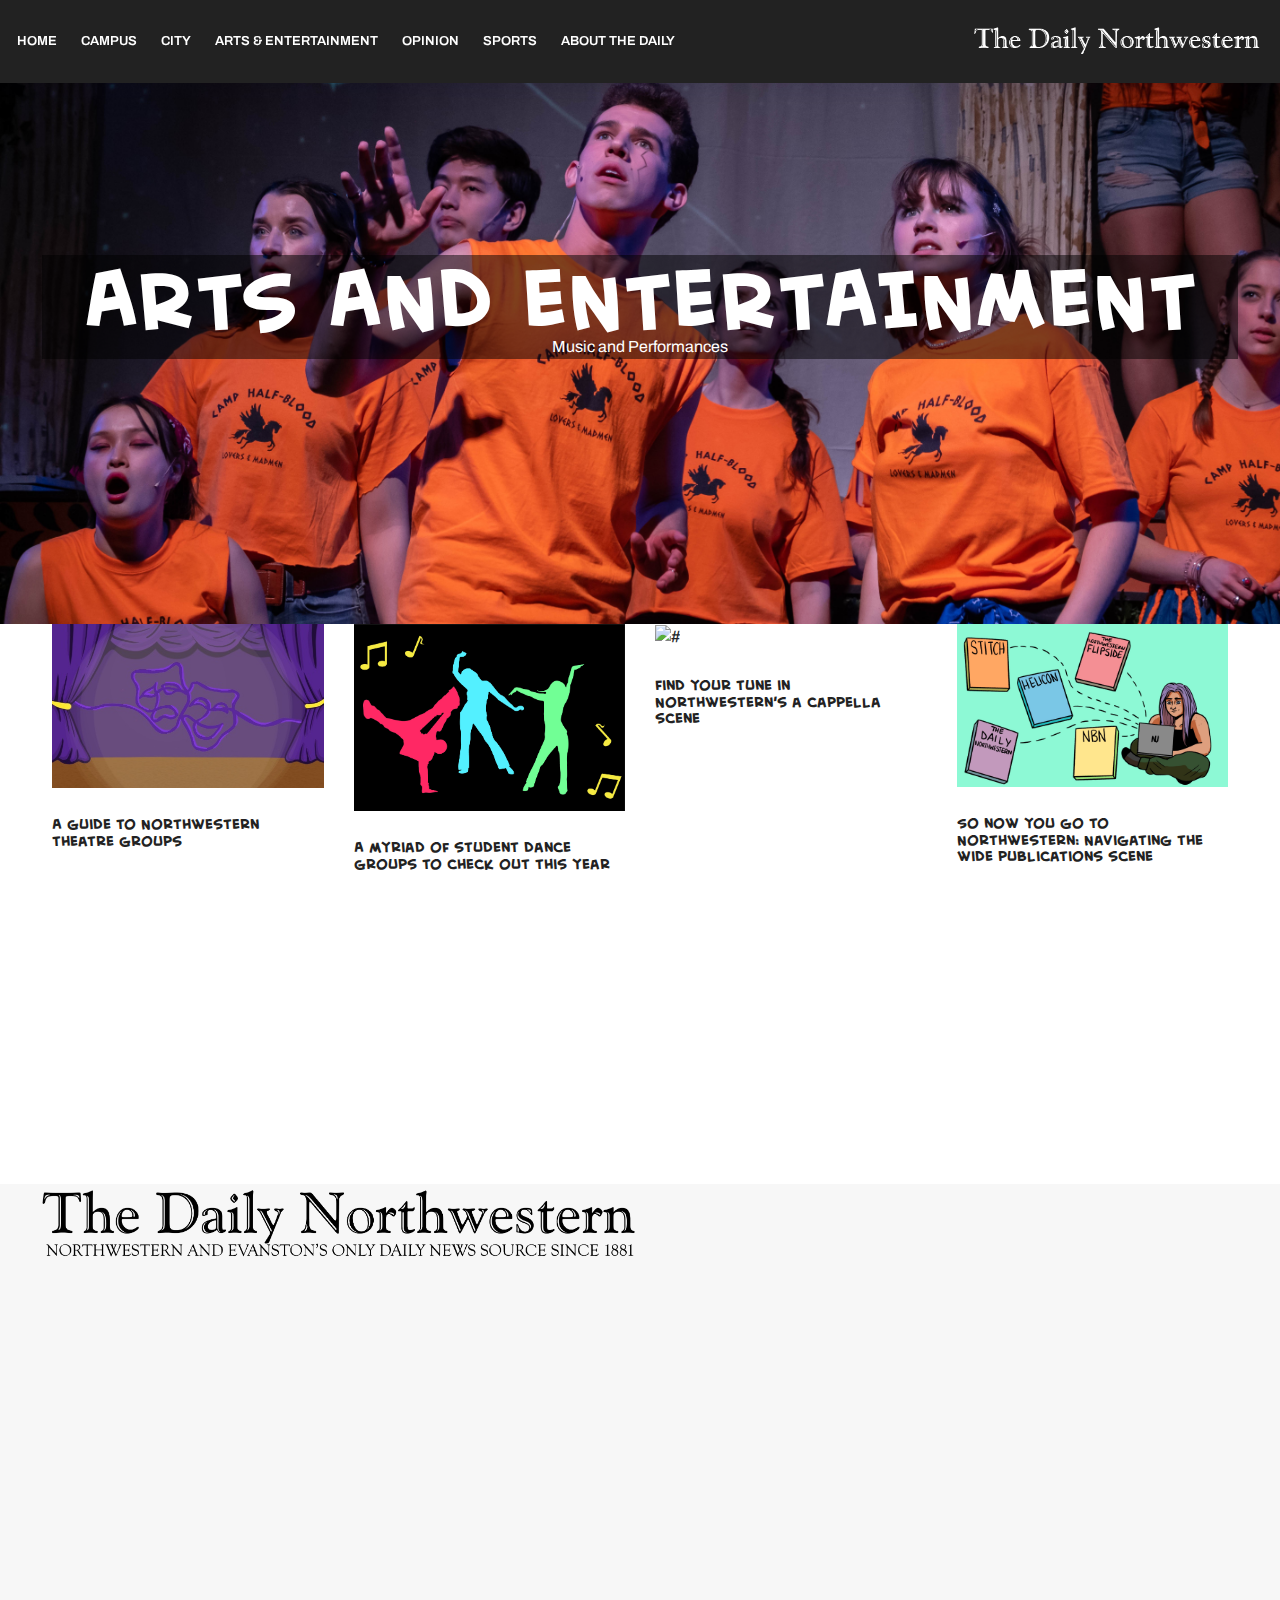
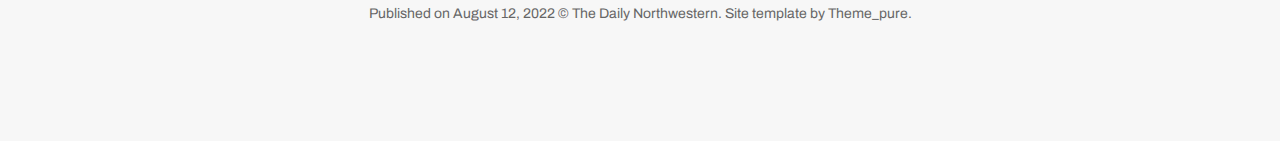
==== arts.html @ 22d5dae3 "initialize" ====
<!doctype html>
<html class="no-js" lang="zxx">

<head>
    <meta charset="utf-8">
    <meta http-equiv="x-ua-compatible" content="ie=edge">
    <title>2022 Orientation Issue - Arts and Entertainment</title>
    <meta name="description" content="">
    <meta name="viewport" content="width=device-width, initial-scale=1">

    <link rel="manifest" href="site.webmanifest">
    <link rel="shortcut icon" type="image/x-icon" href="assets/img/favicon.ico">
    <!-- Place favicon.ico in the root directory -->

   <!-- CSS here -->
   <link rel="stylesheet" href="assets/css/preloader.css">
   <link rel="stylesheet" href="assets/css/owl.carousel.min.css">
   <link rel="stylesheet" href="assets/css/animate.min.css">
   <link rel="stylesheet" href="assets/css/magnific-popup.css">
   <link rel="stylesheet" href="assets/css/meanmenu.css">
   <link rel="stylesheet" href="assets/css/animate.min.css">
   <link rel="stylesheet" href="assets/css/slick.css">
   <link rel="stylesheet" href="assets/css/bootstrap.min.css">
   <link rel="stylesheet" href="assets/css/fontawesome-all.min.css">
   <link rel="stylesheet" href="assets/css/themify-icons.css">
   <link rel="stylesheet" href="assets/css/nice-select.css">
   <link rel="stylesheet" href="assets/css/ui-range-slider.css">
   <link rel="stylesheet" href="assets/css/main.css">
</head>

<body>

    <!-- header area start -->
    <header>
        <div id="header-sticky" class="header-area header-transparent header-sticky sticky">
            <div class="header-main header-main-1 header-padding pl-50 pr-50">
                <div class="container-fluid">
                    <div class="row align-items-center">
                        <div class="col-xxl-9 col-xl-9 col-lg-9 col-md-6 col-sm-4 col-4">
                            <div class="header-left p-rel d-flex align-items-center">
                                
								<!-- desktop menu bar start -->
                                <div class="main-menu">
                                    <nav id="mobile-menu">
                                        <ul>
                                            <li><a href="index.html">Home</a></li>
                                            <li><a href="campus.html">Campus</a></li>
                                            <li><a href="city.html">City</a></li>
                                            <li><a href="arts.html">Arts &amp; Entertainment</a></li>
											<li><a href="opinion.html">Opinion</a></li>
											<li><a href="sports.html">Sports</a></li>
                                            <li>
												<a>About The Daily</a>
                                                <ul class="sub-menu">
                                                    <li><a href="https://dailynorthwestern.com/">Website</a></li>
                                                    <li><a href="https://dailynorthwestern.com/contact/">Contact</a></li>
                                                </ul>
                                            </li>
                                        </ul>
                                    </nav>
                                </div>
								<!-- desktop menu bar end  -->
                            </div>
                        </div>
						
						<!-- mobile menu hamburger start -->
                        <div class="col-xxl-3 col-xl-3 col-lg-3 col-md-6 col-sm-8 col-8">
                            <div class="header-right-wrapper d-flex align-items-center justify-content-end">
								<div class="logo pr-55 d-inline-block">
                                    <a><img src="assets/img/logo/white_logo.png" alt="#"></a>
                                </div>
                                <div class="header-bar ml-20 d-lg-none">
                                    <button type="button" class="header-bar-btn" data-bs-toggle="modal" data-bs-target="#offCanvasModal">
                                        <span></span>
                                        <span></span>
                                        <span></span>
                                    </button>
                                </div>
                            </div>
                        </div>
						<!-- mobile menu hamburger end -->
                    </div>
                </div>
				<!-- <div style="text-align: center; margin:auto; color:white; font-weight:600; font-size:24px;">
					2022 Orientation Issue
				</div> -->
            </div>
        </div>
    </header>
    <!-- header area end -->
	
    <!-- sidebar area start -->
    <section class="offcanvas__area">
        <div class="modal fade" id="offCanvasModal" tabindex="-1" aria-labelledby="offCanvasModal" aria-hidden="true">
            <div class="modal-dialog">
                <div class="modal-content">
                    <div class="offcanvas__wrapper">
                        <div class="offcanvas__top d-flex align-items-center mb-60 justify-content-between">
                            <div class="logo">
                                <a href="index.html">
                                   <img src="assets/img/logo/black_logo.png" alt="logo">
                                </a>
                             </div>
                           <div class="offcanvas__close">
                              <button class="offcanvas__close-btn" data-bs-toggle="modal" data-bs-target="#offCanvasModal">
                                 <svg viewBox="0 0 22 22">
                                    <path d="M12.41,11l5.29-5.29c0.39-0.39,0.39-1.02,0-1.41s-1.02-0.39-1.41,0L11,9.59L5.71,4.29c-0.39-0.39-1.02-0.39-1.41,0
                                    s-0.39,1.02,0,1.41L9.59,11l-5.29,5.29c-0.39,0.39-0.39,1.02,0,1.41C4.49,17.9,4.74,18,5,18s0.51-0.1,0.71-0.29L11,12.41l5.29,5.29
                                    C16.49,17.9,16.74,18,17,18s0.51-0.1,0.71-0.29c0.39-0.39,0.39-1.02,0-1.41L12.41,11z"/>
                                 </svg>
                              </button>
                           </div>
                        </div>
                        <div class="offcanvas__content p-relative z-index-1">
                           <div class="canvas__menu">
                              <div class="mobile-menu fix"></div>
                           </div>
                           <div class="offcanvas__social mt-15">
                              <ul>
                                 <li>
                                    <a href="https://www.facebook.com/thedailynorthwestern"><i class="fab fa-facebook-f"></i></a>
                                 </li>
                                 <li>
                                    <a href="https://twitter.com/thedailynu"><i class="fab fa-twitter"></i></a>
                                 </li>
                                 <li>
                                    <a href="https://www.instagram.com/thedailynu/"><i class="fab fa-instagram"></i></a>
                                 </li>
                              </ul>
                           </div>
                        </div>
                     </div>
                </div>
            </div>
        </div>
        
     </section>
     <!-- sidebar area end -->

    <main>

        <!-- banner area start -->
        <div class="breadcrumb-area pt-255 pb-265 mb-120" data-background="assets/img/arts/arts_breadcrumb.jpg" style="background-size:cover;">
            <div class="container">
                <div class="breadcrumb-title text-center" style="background:rgb(0,0,0,0.5)">
                    <h2 style="color:white;">ARTS AND ENTERTAINMENT</h2>
					<span style="color:white;">Music and Performances</span>
                </div>
            </div>
        </div>
        <!-- banner area end -->

        <!-- shop area start -->
        <div class="shop-area mb-70">
            <div class="container">
                <div class="row align-items-center">
                    <div class="col-xxl-12">
                        <div class="shop-main-area">
                            <div class="tab-content" id="nav-tabContent">
                                <div class="tab-pane fade  show active" id="tab1">
                                    <div class="row pb-20">
                                        <div class="col-xxl-3 col-xl-3 col-lg-4 col-md-6 col-sm-6">
                                            <div class="single-product mb-15 wow fadeInUp" data-wow-delay=".1s">
                                                <div class="product-thumb">
                                                    <img src="assets/img/arts/theatre.jpg" alt="#">
                                                </div>
                                                <div class="product-content">
                                                    <h4 class="pro-title pro-title-1"><a href="product-details.html">A guide to Northwestern theatre groups</a></h4>
                                                </div>
                                            </div>
                                        </div>
										<div class="col-xxl-3 col-xl-3 col-lg-4 col-md-6 col-sm-6">
                                            <div class="single-product mb-15 wow fadeInUp" data-wow-delay=".3s">
                                                <div class="product-thumb">
                                                    <img src="assets/img/arts/dance.jpg" alt="#">
                                                </div>
                                                <div class="product-content">
                                                    <h4 class="pro-title pro-title-1"><a href="product-details.html">A myriad of student dance groups to check out this year</a></h4>
                                                </div>
                                            </div> 
                                        </div>
										<div class="col-xxl-3 col-xl-3 col-lg-4 col-md-6 col-sm-6">
                                            <div class="single-product mb-15 wow fadeInUp" data-wow-delay=".6s">
                                                <div class="product-thumb">
                                                    <img src="assets/img/arts/acappella.jpg" alt="#">
                                                </div>
                                                <div class="product-content">
                                                    <h4 class="pro-title pro-title-1"><a href="product-details.html">Find your tune in Northwestern’s a cappella scene</a></h4>
                                                </div>
                                            </div> 
                                        </div>
										<div class="col-xxl-3 col-xl-3 col-lg-4 col-md-6 col-sm-6">
                                            <div class="single-product mb-15 wow fadeInUp" data-wow-delay=".9s">
                                                <div class="product-thumb">
                                                    <img src="assets/img/arts/publications.jpg" alt="#">
                                                </div>
                                                <div class="product-content">
                                                    <h4 class="pro-title pro-title-1"><a href="product-details.html">So now you go to Northwestern: Navigating the wide publications scene</a></h4>
                                                </div>
                                            </div> 
                                        </div>
										<div class="col-xxl-3 col-xl-3 col-lg-4 col-md-6 col-sm-6">
                                            <div class="single-product mb-15 wow fadeInUp" data-wow-delay="1.2s">
                                                <div class="product-thumb">
                                                    <img src="assets/img/arts/evanstonarts.jpg" alt="#">
                                                </div>
                                                <div class="product-content">
                                                    <h4 class="pro-title pro-title-1"><a href="product-details.html">Breakdown of the Evanston art scene</a></h4>
                                                </div>
                                            </div> 
                                        </div>
										<div class="col-xxl-3 col-xl-3 col-lg-4 col-md-6 col-sm-6">
                                            <div class="single-product mb-15 wow fadeInUp" data-wow-delay="1.5s">
                                                <div class="product-thumb">
                                                    <img src="assets/img/arts/fall.jpg" alt="#">
                                                </div>
                                                <div class="product-content">
                                                    <h4 class="pro-title pro-title-1"><a href="product-details.html">Now Showing: Some can’t miss Chicago concerts this fall</a></h4>
                                                </div>
                                            </div> 
                                        </div>
										<div class="col-xxl-3 col-xl-3 col-lg-4 col-md-6 col-sm-6">
                                            <div class="single-product mb-15 wow fadeInUp" data-wow-delay="1.8s">
                                                <div class="product-thumb">
                                                    <img src="assets/img/arts/movies.jpg" alt="#">
                                                </div>
                                                <div class="product-content">
                                                    <h4 class="pro-title pro-title-1"><a href="product-details.html">Northwestern on the big screen: Seven movies featuring Northwestern and Evanston</a></h4>
                                                </div>
                                            </div> 
                                        </div>
                                    </div>
                                </div>
                            </div>
                        </div>
                        <!-- /. shop main area -->
                    </div>
                </div>
            </div>
        </div>
        <!-- shop area end -->

</main>

    <!-- footer area start -->
    <footer class="footer-area footer-1  gray-bg-2">
        <div class="container">
			<div>
				<div class="logo pr-55 d-inline-block">
					<a><img src="assets/img/logo/footer_logo.png" style="max-width: 50%;" alt="#"></a>
				</div>
			</div>
			<br>
            <div class="row">
                <div class="col-xxl-6">
                    <div class="widget f-widget pb-30 wow fadeInUp" data-wow-delay=".4s">
                        <h5 class="f-widget-title">Orientation Issue 2022</h5>
                        <h5 class="f-widget-title">Read the print issue</h5>
                    </div>
                </div>
                <div class="col-xxl-6" style="align-content: flex-end">
                    <div class="widget f-widget pb-30 wow fadeInUp" data-wow-delay="1s">
                        <h5 class="f-widget-title">Editorial Team</h5>
                        <address>
                            <ul>
                                <li><strong>Summer Editor:</strong> Isabel Funk</li>
                                <li><strong>Digital Managing Editor:</strong> Joanne Haner</li>
								<li><strong>Design Editors:</strong> Olivia Abeyta and Angeli Mittal</li>
								<li>Site created by Angeli Mittal</li>
                            </ul>
                        </address>
                    </div>
                </div>
            </div>
        </div>
        <div class="copyright-area">
            <div class="copyright-text text-center">
                <div class="container">
                    <div class="row">
                        <div class="col-xxl-12">
                            <p>Published on August 12, 2022 © The Daily Northwestern. Site template by Theme_pure.</p>
                        </div>
                    </div>
                </div>
            </div>
        </div>
        <!-- /.copyright area end -->
    </footer>
    <!-- footer area end -->

    <!-- JS here -->
    <script src="assets/js/jquery.min.js"></script>
    <script src="assets/js/waypoints.min.js"></script>
    <script src="assets/js/bootstrap.bundle.min.js"></script>
    <script src="assets/js/tweenmax.js"></script>
    <script src="assets/js/owl.carousel.min.js"></script>
    <script src="assets/js/slick.min.js"></script>
    <script src="assets/js/jquery-ui-slider-range.js"></script>
    <script src="assets/js/jquery.meanmenu.min.js"></script>
    <script src="assets/js/isotope.pkgd.min.js"></script>
    <script src="assets/js/wow.min.js"></script>
    <script src="assets/js/jquery.scrollUp.min.js"></script>
    <script src="assets/js/countdown.min.js"></script>
    <script src="assets/js/jquery.magnific-popup.min.js"></script>
    <script src="assets/js/parallex.js"></script>
    <script src="assets/js/imagesloaded.pkgd.min.js"></script>
    <script src="assets/js/jquery.nice-select.min.js"></script>
    <script src="assets/js/main.js"></script>
</body>

</html>
---- assets/css/preloader.css ----
#loading{
	background-color: #fff;
	height: 100%;
	width: 100%;
	position: fixed;
	z-index: 9999999999;
	margin-top: 0px;
	top: 0px;
}
#loading-center{
	width: 100%;
	height: 100%;
	position: relative;
}
#loading-center-absolute {
	position: absolute;
	left: 50%;
	top: 50%;
    transform: translate(-50%, -50%);
}


.cart-container {
    width: 900px;
    margin: auto;
}
  
#cart {
    width: 150px;
    display:inline-block;
}
  
.product {
    width: 60px;
    position: absolute;
    left: 50%;
    opacity: 0;
    transform: scale(2);
}
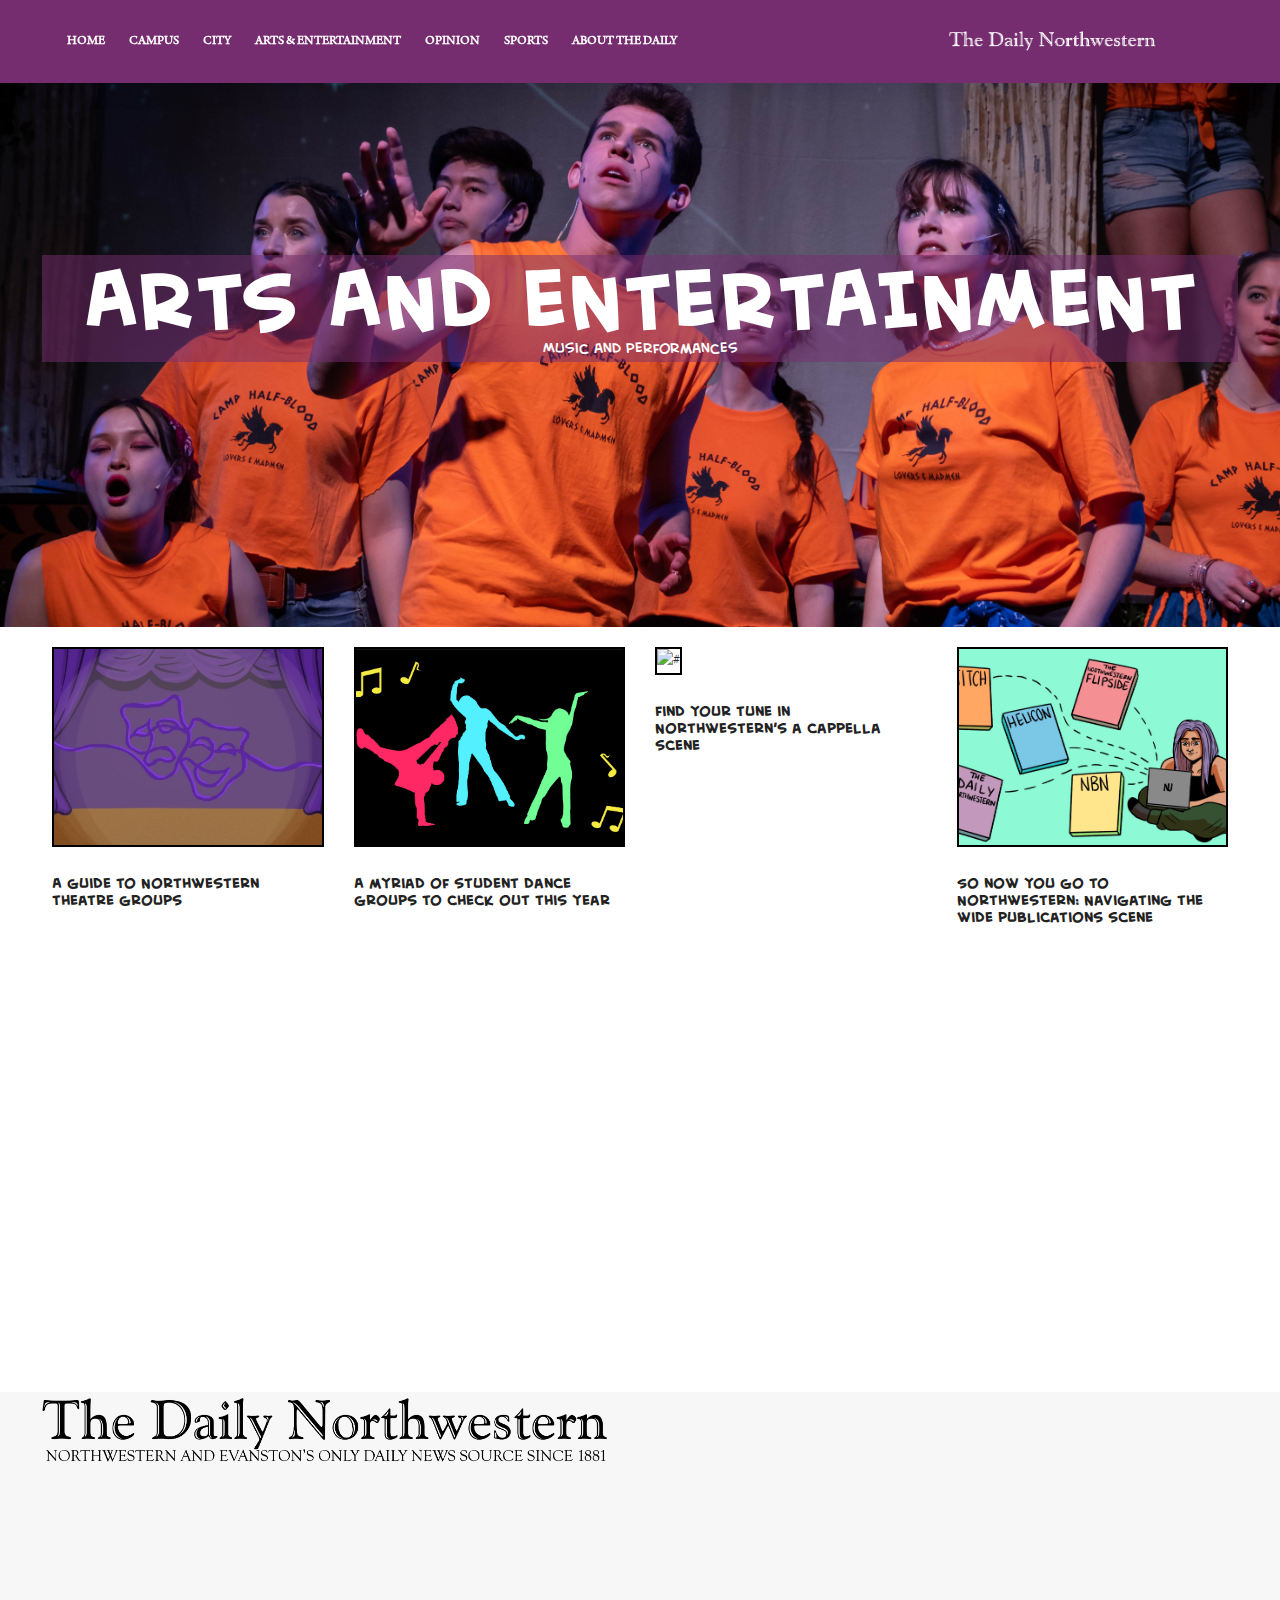
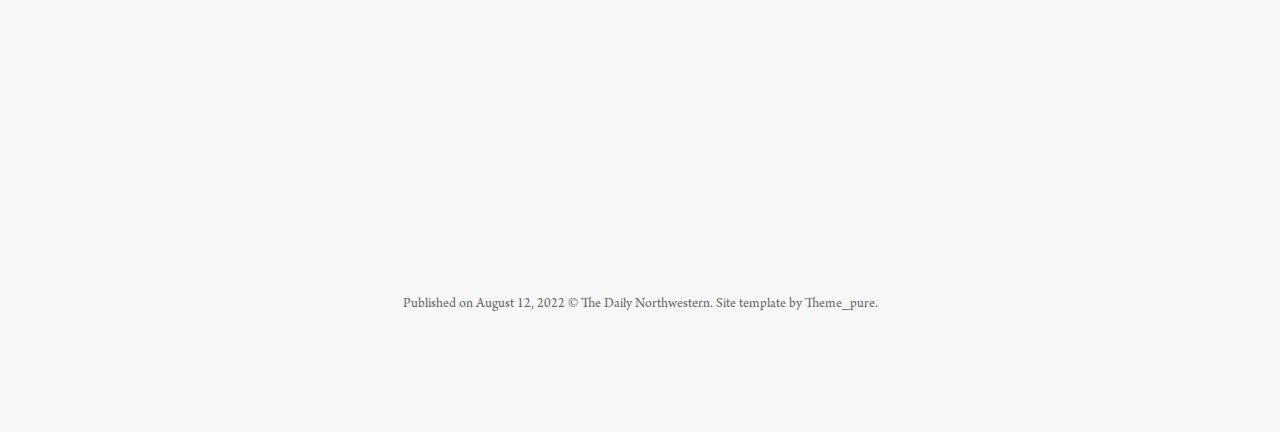
==== commit e549c1d7: "finish copy" ====
--- a/arts.html
+++ b/arts.html
@@ -25,6 +25,7 @@
    <link rel="stylesheet" href="assets/css/themify-icons.css">
    <link rel="stylesheet" href="assets/css/nice-select.css">
    <link rel="stylesheet" href="assets/css/ui-range-slider.css">
+   <link rel="stylesheet" href="assets/css/marginpadding.css">
    <link rel="stylesheet" href="assets/css/main.css">
 </head>
 
@@ -52,8 +53,8 @@
                                             <li>
 												<a>About The Daily</a>
                                                 <ul class="sub-menu">
-                                                    <li><a href="https://dailynorthwestern.com/">Website</a></li>
-                                                    <li><a href="https://dailynorthwestern.com/contact/">Contact</a></li>
+                                                    <li><a href="https://dailynorthwestern.com/" target="_blank">Website</a></li>
+                                                    <li><a href="https://dailynorthwestern.com/contact/" target="_blank">Contact</a></li>
                                                 </ul>
                                             </li>
                                         </ul>
@@ -67,7 +68,7 @@
                         <div class="col-xxl-3 col-xl-3 col-lg-3 col-md-6 col-sm-8 col-8">
                             <div class="header-right-wrapper d-flex align-items-center justify-content-end">
 								<div class="logo pr-55 d-inline-block">
-                                    <a><img src="assets/img/logo/white_logo.png" alt="#"></a>
+                                    <a href="https://dailynorthwestern.com/" target="_blank"><img src="assets/img/logo/white_logo.png" alt="#"></a>
                                 </div>
                                 <div class="header-bar ml-20 d-lg-none">
                                     <button type="button" class="header-bar-btn" data-bs-toggle="modal" data-bs-target="#offCanvasModal">
@@ -88,7 +89,7 @@
         </div>
     </header>
     <!-- header area end -->
-	
+
     <!-- sidebar area start -->
     <section class="offcanvas__area">
         <div class="modal fade" id="offCanvasModal" tabindex="-1" aria-labelledby="offCanvasModal" aria-hidden="true">
@@ -97,7 +98,7 @@
                     <div class="offcanvas__wrapper">
                         <div class="offcanvas__top d-flex align-items-center mb-60 justify-content-between">
                             <div class="logo">
-                                <a href="index.html">
+                                <a href="https://dailynorthwestern.com/" target="_blank">
                                    <img src="assets/img/logo/black_logo.png" alt="logo">
                                 </a>
                              </div>
@@ -118,13 +119,13 @@
                            <div class="offcanvas__social mt-15">
                               <ul>
                                  <li>
-                                    <a href="https://www.facebook.com/thedailynorthwestern"><i class="fab fa-facebook-f"></i></a>
+                                    <a href="https://www.facebook.com/thedailynorthwestern" target="_blank"><i class="fab fa-facebook-f"></i></a>
                                  </li>
                                  <li>
-                                    <a href="https://twitter.com/thedailynu"><i class="fab fa-twitter"></i></a>
+                                    <a href="https://twitter.com/thedailynu" target="_blank"><i class="fab fa-twitter"></i></a>
                                  </li>
                                  <li>
-                                    <a href="https://www.instagram.com/thedailynu/"><i class="fab fa-instagram"></i></a>
+                                    <a href="https://www.instagram.com/thedailynu/" target="_blank"><i class="fab fa-instagram"></i></a>
                                  </li>
                               </ul>
                            </div>
@@ -140,11 +141,11 @@
     <main>
 
         <!-- banner area start -->
-        <div class="breadcrumb-area pt-255 pb-265 mb-120" data-background="assets/img/arts/arts_breadcrumb.jpg" style="background-size:cover;">
+        <div class="breadcrumb-area pt-255 pb-265 mb-20" data-background="assets/img/arts/arts_breadcrumb.jpg" style="background-size:cover;">
             <div class="container">
                 <div class="breadcrumb-title text-center" style="background:rgb(0,0,0,0.5)">
                     <h2 style="color:white;">ARTS AND ENTERTAINMENT</h2>
-					<span style="color:white;">Music and Performances</span>
+					<span style="color:white;" class="origin">Music and Performances</span>
                 </div>
             </div>
         </div>
@@ -162,70 +163,70 @@
                                         <div class="col-xxl-3 col-xl-3 col-lg-4 col-md-6 col-sm-6">
                                             <div class="single-product mb-15 wow fadeInUp" data-wow-delay=".1s">
                                                 <div class="product-thumb">
-                                                    <img src="assets/img/arts/theatre.jpg" alt="#">
-                                                </div>
-                                                <div class="product-content">
-                                                    <h4 class="pro-title pro-title-1"><a href="product-details.html">A guide to Northwestern theatre groups</a></h4>
+                                                    <a href="https://dailynorthwestern.com/2022/08/12/orientation-2022/a-guide-to-northwestern-theatre-groups/" target="_blank"><img src="assets/img/arts/theatre.jpg" alt="#"></a>
+                                                </div>
+                                                <div class="product-content">
+                                                    <h4 class="pro-title pro-title-1"><a href="https://dailynorthwestern.com/2022/08/12/orientation-2022/a-guide-to-northwestern-theatre-groups/" target="_blank">A guide to Northwestern theatre groups</a></h4>
                                                 </div>
                                             </div>
                                         </div>
 										<div class="col-xxl-3 col-xl-3 col-lg-4 col-md-6 col-sm-6">
                                             <div class="single-product mb-15 wow fadeInUp" data-wow-delay=".3s">
                                                 <div class="product-thumb">
-                                                    <img src="assets/img/arts/dance.jpg" alt="#">
-                                                </div>
-                                                <div class="product-content">
-                                                    <h4 class="pro-title pro-title-1"><a href="product-details.html">A myriad of student dance groups to check out this year</a></h4>
+                                                    <a href="https://dailynorthwestern.com/2022/08/12/orientation-2022/a-myriad-of-student-dance-groups-to-check-out-this-year/" target="_blank"><img src="assets/img/arts/dance.jpg" alt="#"></a>
+                                                </div>
+                                                <div class="product-content">
+                                                    <h4 class="pro-title pro-title-1"><a href="https://dailynorthwestern.com/2022/08/12/orientation-2022/a-myriad-of-student-dance-groups-to-check-out-this-year/" target="_blank">A myriad of student dance groups to check out this year</a></h4>
                                                 </div>
                                             </div> 
                                         </div>
 										<div class="col-xxl-3 col-xl-3 col-lg-4 col-md-6 col-sm-6">
                                             <div class="single-product mb-15 wow fadeInUp" data-wow-delay=".6s">
                                                 <div class="product-thumb">
-                                                    <img src="assets/img/arts/acappella.jpg" alt="#">
-                                                </div>
-                                                <div class="product-content">
-                                                    <h4 class="pro-title pro-title-1"><a href="product-details.html">Find your tune in Northwestern’s a cappella scene</a></h4>
+                                                    <a href="https://dailynorthwestern.com/2022/08/12/orientation-2022/find-your-tune-in-northwesterns-a-cappella-scene/" target="_blank"><img src="assets/img/arts/acappella.jpg" alt="#"></a>
+                                                </div>
+                                                <div class="product-content">
+                                                    <h4 class="pro-title pro-title-1"><a href="https://dailynorthwestern.com/2022/08/12/orientation-2022/find-your-tune-in-northwesterns-a-cappella-scene/" target="_blank">Find your tune in Northwestern’s a cappella scene</a></h4>
                                                 </div>
                                             </div> 
                                         </div>
 										<div class="col-xxl-3 col-xl-3 col-lg-4 col-md-6 col-sm-6">
                                             <div class="single-product mb-15 wow fadeInUp" data-wow-delay=".9s">
                                                 <div class="product-thumb">
-                                                    <img src="assets/img/arts/publications.jpg" alt="#">
-                                                </div>
-                                                <div class="product-content">
-                                                    <h4 class="pro-title pro-title-1"><a href="product-details.html">So now you go to Northwestern: Navigating the wide publications scene</a></h4>
+                                                    <a href="https://dailynorthwestern.com/2022/08/12/orientation-2022/so-now-you-go-to-northwestern-navigating-the-wide-publications-scene/" target="_blank"><img src="assets/img/arts/publications.jpg" alt="#"></a>
+                                                </div>
+                                                <div class="product-content">
+                                                    <h4 class="pro-title pro-title-1"><a href="https://dailynorthwestern.com/2022/08/12/orientation-2022/so-now-you-go-to-northwestern-navigating-the-wide-publications-scene/" target="_blank">So now you go to Northwestern: Navigating the wide publications scene</a></h4>
                                                 </div>
                                             </div> 
                                         </div>
 										<div class="col-xxl-3 col-xl-3 col-lg-4 col-md-6 col-sm-6">
                                             <div class="single-product mb-15 wow fadeInUp" data-wow-delay="1.2s">
                                                 <div class="product-thumb">
-                                                    <img src="assets/img/arts/evanstonarts.jpg" alt="#">
-                                                </div>
-                                                <div class="product-content">
-                                                    <h4 class="pro-title pro-title-1"><a href="product-details.html">Breakdown of the Evanston art scene</a></h4>
+                                                    <a href="https://dailynorthwestern.com/2022/08/12/orientation-2022/a-breakdown-of-the-evanston-art-scene/" target="_blank"><img src="assets/img/arts/evanstonarts.jpg" alt="#"></a>
+                                                </div>
+                                                <div class="product-content">
+                                                    <h4 class="pro-title pro-title-1"><a href="https://dailynorthwestern.com/2022/08/12/orientation-2022/a-breakdown-of-the-evanston-art-scene/" target="_blank">Breakdown of the Evanston art scene</a></h4>
                                                 </div>
                                             </div> 
                                         </div>
 										<div class="col-xxl-3 col-xl-3 col-lg-4 col-md-6 col-sm-6">
                                             <div class="single-product mb-15 wow fadeInUp" data-wow-delay="1.5s">
                                                 <div class="product-thumb">
-                                                    <img src="assets/img/arts/fall.jpg" alt="#">
-                                                </div>
-                                                <div class="product-content">
-                                                    <h4 class="pro-title pro-title-1"><a href="product-details.html">Now Showing: Some can’t miss Chicago concerts this fall</a></h4>
+                                                    <a href="https://dailynorthwestern.com/2022/08/12/orientation-2022/now-showing-some-cant-miss-chicago-concerts-this-fall/" target="_blank"><img src="assets/img/arts/fall.jpg" alt="#"></a>
+                                                </div>
+                                                <div class="product-content">
+                                                    <h4 class="pro-title pro-title-1"><a href="https://dailynorthwestern.com/2022/08/12/orientation-2022/now-showing-some-cant-miss-chicago-concerts-this-fall/" target="_blank">Now Showing: Some can’t miss Chicago concerts this fall</a></h4>
                                                 </div>
                                             </div> 
                                         </div>
 										<div class="col-xxl-3 col-xl-3 col-lg-4 col-md-6 col-sm-6">
                                             <div class="single-product mb-15 wow fadeInUp" data-wow-delay="1.8s">
                                                 <div class="product-thumb">
-                                                    <img src="assets/img/arts/movies.jpg" alt="#">
-                                                </div>
-                                                <div class="product-content">
-                                                    <h4 class="pro-title pro-title-1"><a href="product-details.html">Northwestern on the big screen: Seven movies featuring Northwestern and Evanston</a></h4>
+                                                    <a href="https://dailynorthwestern.com/2022/08/12/orientation-2022/northwestern-on-the-big-screen-seven-movies-featuring-northwestern-and-evanston/" target="_blank"><img src="assets/img/arts/movies.jpg" alt="#"></a>
+                                                </div>
+                                                <div class="product-content">
+                                                    <h4 class="pro-title pro-title-1"><a href="https://dailynorthwestern.com/2022/08/12/orientation-2022/northwestern-on-the-big-screen-seven-movies-featuring-northwestern-and-evanston/" target="_blank">Northwestern on the big screen: Seven movies featuring Northwestern and Evanston</a></h4>
                                                 </div>
                                             </div> 
                                         </div>
@@ -255,7 +256,7 @@
                 <div class="col-xxl-6">
                     <div class="widget f-widget pb-30 wow fadeInUp" data-wow-delay=".4s">
                         <h5 class="f-widget-title">Orientation Issue 2022</h5>
-                        <h5 class="f-widget-title">Read the print issue</h5>
+                        <a href="https://issuu.com/dailynu/docs/orientation2022" target="_blank" class="footer-link"><h5 class="f-widget-title">Read the print issue</h5></a>
                     </div>
                 </div>
                 <div class="col-xxl-6" style="align-content: flex-end">
@@ -264,6 +265,7 @@
                         <address>
                             <ul>
                                 <li><strong>Summer Editor:</strong> Isabel Funk</li>
+                                <li><strong>Print Managing Editors:</strong> Yiming Fu, Audrey Hettleman and Charlotte Varnes</li>
                                 <li><strong>Digital Managing Editor:</strong> Joanne Haner</li>
 								<li><strong>Design Editors:</strong> Olivia Abeyta and Angeli Mittal</li>
 								<li>Site created by Angeli Mittal</li>
--- a/assets/css/marginpadding.css
+++ b/assets/css/marginpadding.css
@@ -0,0 +1,1296 @@
+@media only screen and (min-width: 576px) and (max-width: 767px) {
+    .latest-deal-area {
+      padding-bottom: 70px;
+    }
+  }
+
+/*--
+    - Margin & Padding
+-----------------------------------------*/
+/*-- Margin Top --*/
+.mt-5 {
+  margin-top: 5px;
+}
+
+.mt-10 {
+  margin-top: 10px;
+}
+
+.mt-15 {
+  margin-top: 15px;
+}
+
+.mt-20 {
+  margin-top: 20px;
+}
+
+.mt-25 {
+  margin-top: 25px;
+}
+
+.mt-30 {
+  margin-top: 30px;
+}
+
+.mt-35 {
+  margin-top: 35px;
+}
+
+.mt-40 {
+  margin-top: 40px;
+}
+
+.mt-45 {
+  margin-top: 45px;
+}
+
+.mt-50 {
+  margin-top: 50px;
+}
+
+.mt-55 {
+  margin-top: 55px;
+}
+
+.mt-60 {
+  margin-top: 60px;
+}
+
+.mt-65 {
+  margin-top: 65px;
+}
+
+.mt-70 {
+  margin-top: 70px;
+}
+
+.mt-75 {
+  margin-top: 75px;
+}
+
+.mt-80 {
+  margin-top: 80px;
+}
+
+.mt-85 {
+  margin-top: 85px;
+}
+
+.mt-90 {
+  margin-top: 90px;
+}
+
+.mt-95 {
+  margin-top: 95px;
+}
+
+.mt-100 {
+  margin-top: 100px;
+}
+
+.mt-105 {
+  margin-top: 105px;
+}
+
+.mt-110 {
+  margin-top: 110px;
+}
+
+.mt-115 {
+  margin-top: 115px;
+}
+
+.mt-120 {
+  margin-top: 120px;
+}
+
+.mt-125 {
+  margin-top: 125px;
+}
+
+.mt-130 {
+  margin-top: 130px;
+}
+
+.mt-135 {
+  margin-top: 135px;
+}
+
+.mt-140 {
+  margin-top: 140px;
+}
+
+.mt-145 {
+  margin-top: 145px;
+}
+
+.mt-150 {
+  margin-top: 150px;
+}
+
+.mt-155 {
+  margin-top: 155px;
+}
+
+.mt-160 {
+  margin-top: 160px;
+}
+
+.mt-165 {
+  margin-top: 165px;
+}
+
+.mt-170 {
+  margin-top: 170px;
+}
+
+.mt-175 {
+  margin-top: 175px;
+}
+
+.mt-180 {
+  margin-top: 180px;
+}
+
+.mt-185 {
+  margin-top: 185px;
+}
+
+.mt-190 {
+  margin-top: 190px;
+}
+
+.mt-195 {
+  margin-top: 195px;
+}
+
+.mt-200 {
+  margin-top: 200px;
+}
+
+/*-- Margin Bottom --*/
+.mb-5 {
+  margin-bottom: 5px;
+}
+
+.mb-10 {
+  margin-bottom: 10px;
+}
+
+.mb-15 {
+  margin-bottom: 15px;
+}
+
+.mb-20 {
+  margin-bottom: 20px;
+}
+
+.mb-25 {
+  margin-bottom: 25px;
+}
+
+.mb-30 {
+  margin-bottom: 30px;
+}
+
+.mb-35 {
+  margin-bottom: 35px;
+}
+
+.mb-40 {
+  margin-bottom: 40px;
+}
+
+.mb-45 {
+  margin-bottom: 45px;
+}
+
+.mb-50 {
+  margin-bottom: 50px;
+}
+
+.mb-55 {
+  margin-bottom: 55px;
+}
+
+.mb-60 {
+  margin-bottom: 60px;
+}
+
+.mb-65 {
+  margin-bottom: 65px;
+}
+
+.mb-70 {
+  margin-bottom: 70px;
+}
+
+.mb-75 {
+  margin-bottom: 75px;
+}
+
+.mb-80 {
+  margin-bottom: 80px;
+}
+
+.mb-85 {
+  margin-bottom: 85px;
+}
+
+.mb-90 {
+  margin-bottom: 90px;
+}
+
+.mb-95 {
+  margin-bottom: 95px;
+}
+
+.mb-100 {
+  margin-bottom: 100px;
+}
+
+.mb-105 {
+  margin-bottom: 105px;
+}
+
+.mb-110 {
+  margin-bottom: 110px;
+}
+
+.mb-115 {
+  margin-bottom: 115px;
+}
+
+.mb-120 {
+  margin-bottom: 120px;
+}
+
+.mb-125 {
+  margin-bottom: 125px;
+}
+
+.mb-130 {
+  margin-bottom: 130px;
+}
+
+.mb-135 {
+  margin-bottom: 135px;
+}
+
+.mb-140 {
+  margin-bottom: 140px;
+}
+
+.mb-145 {
+  margin-bottom: 145px;
+}
+
+.mb-150 {
+  margin-bottom: 150px;
+}
+
+.mb-155 {
+  margin-bottom: 155px;
+}
+
+.mb-160 {
+  margin-bottom: 160px;
+}
+
+.mb-165 {
+  margin-bottom: 165px;
+}
+
+.mb-170 {
+  margin-bottom: 170px;
+}
+
+.mb-175 {
+  margin-bottom: 175px;
+}
+
+.mb-180 {
+  margin-bottom: 180px;
+}
+
+.mb-185 {
+  margin-bottom: 185px;
+}
+
+.mb-190 {
+  margin-bottom: 190px;
+}
+
+.mb-195 {
+  margin-bottom: 195px;
+}
+
+.mb-200 {
+  margin-bottom: 200px;
+}
+
+/*-- Margin Left --*/
+.ml-5 {
+  margin-left: 5px;
+}
+
+.ml-10 {
+  margin-left: 10px;
+}
+
+.ml-15 {
+  margin-left: 15px;
+}
+
+.ml-20 {
+  margin-left: 20px;
+}
+
+.ml-25 {
+  margin-left: 25px;
+}
+
+.ml-30 {
+  margin-left: 30px;
+}
+
+.ml-35 {
+  margin-left: 35px;
+}
+
+.ml-40 {
+  margin-left: 40px;
+}
+
+.ml-45 {
+  margin-left: 45px;
+}
+
+.ml-50 {
+  margin-left: 50px;
+}
+
+.ml-55 {
+  margin-left: 55px;
+}
+
+.ml-60 {
+  margin-left: 60px;
+}
+
+.ml-65 {
+  margin-left: 65px;
+}
+
+.ml-70 {
+  margin-left: 70px;
+}
+
+.ml-75 {
+  margin-left: 75px;
+}
+
+.ml-80 {
+  margin-left: 80px;
+}
+
+.ml-85 {
+  margin-left: 85px;
+}
+
+.ml-90 {
+  margin-left: 90px;
+}
+
+.ml-95 {
+  margin-left: 95px;
+}
+
+.ml-100 {
+  margin-left: 100px;
+}
+
+.ml-105 {
+  margin-left: 105px;
+}
+
+.ml-110 {
+  margin-left: 110px;
+}
+
+.ml-115 {
+  margin-left: 115px;
+}
+
+.ml-120 {
+  margin-left: 120px;
+}
+
+.ml-125 {
+  margin-left: 125px;
+}
+
+.ml-130 {
+  margin-left: 130px;
+}
+
+.ml-135 {
+  margin-left: 135px;
+}
+
+.ml-140 {
+  margin-left: 140px;
+}
+
+.ml-145 {
+  margin-left: 145px;
+}
+
+.ml-150 {
+  margin-left: 150px;
+}
+
+.ml-155 {
+  margin-left: 155px;
+}
+
+.ml-160 {
+  margin-left: 160px;
+}
+
+.ml-165 {
+  margin-left: 165px;
+}
+
+.ml-170 {
+  margin-left: 170px;
+}
+
+.ml-175 {
+  margin-left: 175px;
+}
+
+.ml-180 {
+  margin-left: 180px;
+}
+
+.ml-185 {
+  margin-left: 185px;
+}
+
+.ml-190 {
+  margin-left: 190px;
+}
+
+.ml-195 {
+  margin-left: 195px;
+}
+
+.ml-200 {
+  margin-left: 200px;
+}
+
+/*-- Margin Right --*/
+.mr-5 {
+  margin-right: 5px;
+}
+
+.mr-10 {
+  margin-right: 10px;
+}
+
+.mr-15 {
+  margin-right: 15px;
+}
+
+.mr-20 {
+  margin-right: 20px;
+}
+
+.mr-25 {
+  margin-right: 25px;
+}
+
+.mr-30 {
+  margin-right: 30px;
+}
+
+.mr-35 {
+  margin-right: 35px;
+}
+
+.mr-40 {
+  margin-right: 40px;
+}
+
+.mr-45 {
+  margin-right: 45px;
+}
+
+.mr-50 {
+  margin-right: 50px;
+}
+
+.mr-55 {
+  margin-right: 55px;
+}
+
+.mr-60 {
+  margin-right: 60px;
+}
+
+.mr-65 {
+  margin-right: 65px;
+}
+
+.mr-70 {
+  margin-right: 70px;
+}
+
+.mr-75 {
+  margin-right: 75px;
+}
+
+.mr-80 {
+  margin-right: 80px;
+}
+
+.mr-85 {
+  margin-right: 85px;
+}
+
+.mr-90 {
+  margin-right: 90px;
+}
+
+.mr-95 {
+  margin-right: 95px;
+}
+
+.mr-100 {
+  margin-right: 100px;
+}
+
+.mr-105 {
+  margin-right: 105px;
+}
+
+.mr-110 {
+  margin-right: 110px;
+}
+
+.mr-115 {
+  margin-right: 115px;
+}
+
+.mr-120 {
+  margin-right: 120px;
+}
+
+.mr-125 {
+  margin-right: 125px;
+}
+
+.mr-130 {
+  margin-right: 130px;
+}
+
+.mr-135 {
+  margin-right: 135px;
+}
+
+.mr-140 {
+  margin-right: 140px;
+}
+
+.mr-145 {
+  margin-right: 145px;
+}
+
+.mr-150 {
+  margin-right: 150px;
+}
+
+.mr-155 {
+  margin-right: 155px;
+}
+
+.mr-160 {
+  margin-right: 160px;
+}
+
+.mr-165 {
+  margin-right: 165px;
+}
+
+.mr-170 {
+  margin-right: 170px;
+}
+
+.mr-175 {
+  margin-right: 175px;
+}
+
+.mr-180 {
+  margin-right: 180px;
+}
+
+.mr-185 {
+  margin-right: 185px;
+}
+
+.mr-190 {
+  margin-right: 190px;
+}
+
+.mr-195 {
+  margin-right: 195px;
+}
+
+.mr-200 {
+  margin-right: 200px;
+}
+
+/*-- Padding Top --*/
+.pt-5 {
+  padding-top: 5px;
+}
+
+.pt-10 {
+  padding-top: 10px;
+}
+
+.pt-15 {
+  padding-top: 15px;
+}
+
+.pt-20 {
+  padding-top: 20px;
+}
+
+.pt-25 {
+  padding-top: 25px;
+}
+
+.pt-30 {
+  padding-top: 30px;
+}
+
+.pt-35 {
+  padding-top: 35px;
+}
+
+.pt-40 {
+  padding-top: 40px;
+}
+
+.pt-45 {
+  padding-top: 45px;
+}
+
+.pt-50 {
+  padding-top: 50px;
+}
+
+.pt-55 {
+  padding-top: 55px;
+}
+
+.pt-60 {
+  padding-top: 60px;
+}
+
+.pt-65 {
+  padding-top: 65px;
+}
+
+.pt-70 {
+  padding-top: 70px;
+}
+
+.pt-75 {
+  padding-top: 75px;
+}
+
+.pt-80 {
+  padding-top: 80px;
+}
+
+.pt-85 {
+  padding-top: 85px;
+}
+
+.pt-90 {
+  padding-top: 90px;
+}
+
+.pt-95 {
+  padding-top: 95px;
+}
+
+.pt-100 {
+  padding-top: 100px;
+}
+
+.pt-105 {
+  padding-top: 105px;
+}
+
+.pt-110 {
+  padding-top: 110px;
+}
+
+.pt-115 {
+  padding-top: 115px;
+}
+
+.pt-120 {
+  padding-top: 120px;
+}
+
+.pt-125 {
+  padding-top: 125px;
+}
+
+.pt-130 {
+  padding-top: 130px;
+}
+
+.pt-135 {
+  padding-top: 135px;
+}
+
+.pt-140 {
+  padding-top: 140px;
+}
+
+.pt-145 {
+  padding-top: 145px;
+}
+
+.pt-150 {
+  padding-top: 150px;
+}
+
+.pt-155 {
+  padding-top: 155px;
+}
+
+.pt-160 {
+  padding-top: 160px;
+}
+
+.pt-165 {
+  padding-top: 165px;
+}
+
+.pt-170 {
+  padding-top: 170px;
+}
+
+.pt-175 {
+  padding-top: 175px;
+}
+
+.pt-180 {
+  padding-top: 180px;
+}
+
+.pt-185 {
+  padding-top: 185px;
+}
+
+.pt-190 {
+  padding-top: 190px;
+}
+
+.pt-195 {
+  padding-top: 195px;
+}
+
+.pt-200 {
+  padding-top: 200px;
+}
+
+/*-- Padding Bottom --*/
+.pb-5 {
+  padding-bottom: 5px;
+}
+
+.pb-10 {
+  padding-bottom: 10px;
+}
+
+.pb-15 {
+  padding-bottom: 15px;
+}
+
+.pb-20 {
+  padding-bottom: 20px;
+}
+
+.pb-25 {
+  padding-bottom: 25px;
+}
+
+.pb-30 {
+  padding-bottom: 30px;
+}
+
+.pb-35 {
+  padding-bottom: 35px;
+}
+
+.pb-40 {
+  padding-bottom: 40px;
+}
+
+.pb-45 {
+  padding-bottom: 45px;
+}
+
+.pb-50 {
+  padding-bottom: 50px;
+}
+
+.pb-55 {
+  padding-bottom: 55px;
+}
+
+.pb-60 {
+  padding-bottom: 60px;
+}
+
+.pb-65 {
+  padding-bottom: 65px;
+}
+
+.pb-70 {
+  padding-bottom: 70px;
+}
+
+.pb-75 {
+  padding-bottom: 75px;
+}
+
+.pb-80 {
+  padding-bottom: 80px;
+}
+
+.pb-85 {
+  padding-bottom: 85px;
+}
+
+.pb-90 {
+  padding-bottom: 90px;
+}
+
+.pb-95 {
+  padding-bottom: 95px;
+}
+
+.pb-100 {
+  padding-bottom: 100px;
+}
+
+.pb-105 {
+  padding-bottom: 105px;
+}
+
+.pb-110 {
+  padding-bottom: 110px;
+}
+
+.pb-115 {
+  padding-bottom: 115px;
+}
+
+.pb-120 {
+  padding-bottom: 120px;
+}
+
+.pb-125 {
+  padding-bottom: 125px;
+}
+
+.pb-130 {
+  padding-bottom: 130px;
+}
+
+.pb-135 {
+  padding-bottom: 135px;
+}
+
+.pb-140 {
+  padding-bottom: 140px;
+}
+
+.pb-145 {
+  padding-bottom: 145px;
+}
+
+.pb-150 {
+  padding-bottom: 150px;
+}
+
+.pb-155 {
+  padding-bottom: 155px;
+}
+
+.pb-160 {
+  padding-bottom: 160px;
+}
+
+.pb-165 {
+  padding-bottom: 165px;
+}
+
+.pb-170 {
+  padding-bottom: 170px;
+}
+
+.pb-175 {
+  padding-bottom: 175px;
+}
+
+.pb-180 {
+  padding-bottom: 180px;
+}
+
+.pb-185 {
+  padding-bottom: 185px;
+}
+
+.pb-190 {
+  padding-bottom: 190px;
+}
+
+.pb-195 {
+  padding-bottom: 195px;
+}
+
+.pb-200 {
+  padding-bottom: 200px;
+}
+
+/*-- Padding Left --*/
+.pl-5 {
+  padding-left: 5px;
+}
+
+.pl-10 {
+  padding-left: 10px;
+}
+
+.pl-15 {
+  padding-left: 15px;
+}
+
+.pl-20 {
+  padding-left: 20px;
+}
+
+.pl-25 {
+  padding-left: 25px;
+}
+
+.pl-30 {
+  padding-left: 30px;
+}
+
+.pl-35 {
+  padding-left: 35px;
+}
+
+.pl-40 {
+  padding-left: 40px;
+}
+
+.pl-45 {
+  padding-left: 45px;
+}
+
+.pl-50 {
+  padding-left: 50px;
+}
+
+.pl-55 {
+  padding-left: 55px;
+}
+
+.pl-60 {
+  padding-left: 60px;
+}
+
+.pl-65 {
+  padding-left: 65px;
+}
+
+.pl-70 {
+  padding-left: 70px;
+}
+
+.pl-75 {
+  padding-left: 75px;
+}
+
+.pl-80 {
+  padding-left: 80px;
+}
+
+.pl-85 {
+  padding-left: 85px;
+}
+
+.pl-90 {
+  padding-left: 90px;
+}
+
+.pl-95 {
+  padding-left: 95px;
+}
+
+.pl-100 {
+  padding-left: 100px;
+}
+
+.pl-105 {
+  padding-left: 105px;
+}
+
+.pl-110 {
+  padding-left: 110px;
+}
+
+.pl-115 {
+  padding-left: 115px;
+}
+
+.pl-120 {
+  padding-left: 120px;
+}
+
+.pl-125 {
+  padding-left: 125px;
+}
+
+.pl-130 {
+  padding-left: 130px;
+}
+
+.pl-135 {
+  padding-left: 135px;
+}
+
+.pl-140 {
+  padding-left: 140px;
+}
+
+.pl-145 {
+  padding-left: 145px;
+}
+
+.pl-150 {
+  padding-left: 150px;
+}
+
+.pl-155 {
+  padding-left: 155px;
+}
+
+.pl-160 {
+  padding-left: 160px;
+}
+
+.pl-165 {
+  padding-left: 165px;
+}
+
+.pl-170 {
+  padding-left: 170px;
+}
+
+.pl-175 {
+  padding-left: 175px;
+}
+
+.pl-180 {
+  padding-left: 180px;
+}
+
+.pl-185 {
+  padding-left: 185px;
+}
+
+.pl-190 {
+  padding-left: 190px;
+}
+
+.pl-195 {
+  padding-left: 195px;
+}
+
+.pl-200 {
+  padding-left: 200px;
+}
+
+/*-- Padding Right --*/
+.pr-5 {
+  padding-right: 5px;
+}
+
+.pr-10 {
+  padding-right: 10px;
+}
+
+.pr-15 {
+  padding-right: 15px;
+}
+
+.pr-20 {
+  padding-right: 20px;
+}
+
+.pr-25 {
+  padding-right: 25px;
+}
+
+.pr-30 {
+  padding-right: 30px;
+}
+
+.pr-35 {
+  padding-right: 35px;
+}
+
+.pr-40 {
+  padding-right: 40px;
+}
+
+.pr-45 {
+  padding-right: 45px;
+}
+
+.pr-50 {
+  padding-right: 50px;
+}
+
+.pr-55 {
+  padding-right: 55px;
+}
+
+.pr-60 {
+  padding-right: 60px;
+}
+
+.pr-65 {
+  padding-right: 65px;
+}
+
+.pr-70 {
+  padding-right: 70px;
+}
+
+.pr-75 {
+  padding-right: 75px;
+}
+
+.pr-80 {
+  padding-right: 80px;
+}
+
+.pr-85 {
+  padding-right: 85px;
+}
+
+.pr-90 {
+  padding-right: 90px;
+}
+
+.pr-95 {
+  padding-right: 95px;
+}
+
+.pr-100 {
+  padding-right: 100px;
+}
+
+.pr-105 {
+  padding-right: 105px;
+}
+
+.pr-110 {
+  padding-right: 110px;
+}
+
+.pr-115 {
+  padding-right: 115px;
+}
+
+.pr-120 {
+  padding-right: 120px;
+}
+
+.pr-125 {
+  padding-right: 125px;
+}
+
+.pr-130 {
+  padding-right: 130px;
+}
+
+.pr-135 {
+  padding-right: 135px;
+}
+
+.pr-140 {
+  padding-right: 140px;
+}
+
+.pr-145 {
+  padding-right: 145px;
+}
+
+.pr-150 {
+  padding-right: 150px;
+}
+
+.pr-155 {
+  padding-right: 155px;
+}
+
+.pr-160 {
+  padding-right: 160px;
+}
+
+.pr-165 {
+  padding-right: 165px;
+}
+
+.pr-170 {
+  padding-right: 170px;
+}
+
+.pr-175 {
+  padding-right: 175px;
+}
+
+.pr-180 {
+  padding-right: 180px;
+}
+
+.pr-185 {
+  padding-right: 185px;
+}
+
+.pr-190 {
+  padding-right: 190px;
+}
+
+.pr-195 {
+  padding-right: 195px;
+}
+
+.pr-200 {
+  padding-right: 200px;
+}--- a/assets/css/main.css
+++ b/assets/css/main.css
@@ -1,9 +1,9 @@
+@import 'fonts.css';
+
 /*----------------------------------------*/
 /*  01. Theme default CSS
 /*----------------------------------------*/
 /* 1. Theme default css */
-@import url("https://fonts.googleapis.com/css2?family=Archivo:ital,wght@0,400;0,500;0,600;0,700;0,800;0,900;1,300&display=swap");
-/* latin */
 @font-face {
   font-family: "Monoment Regular";
   font-style: normal;
@@ -20,7 +20,7 @@
   --clr-common-black-3: #333333;
   --clr-common-gray: #777;
   --clr-common-body-text-color: #899399;
-  --clr-common-orange: #ffae00;
+  --clr-common-orange: #F9E062;
   --clr-common-hr-border-color: #eceff8;
   --clr-common-transparent: transparent;
   --clr-heading-primary: #222222;
@@ -39,14 +39,15 @@
   --clr-soft-white: #dfdbce;
   --clr-soft-white-2: #eaeaea;
   --clr-soft-black-1: #272727;
-  --clr-theme-1: #f57e60;
-  --clr-theme-1-sub: #7da468;
-  --clr-theme-2: #f6edea;
+  --clr-theme-1: #1FB7EA	;
+  --clr-theme-1-sub: #1FB7EA	;
+  --clr-theme-2: #24F9C1	;
   --clr-theme-sub-2: #d4a533;
   --clr-theme-sub-2-2: #f6f2ea;
   --clr-theme-sub-2-3: #eaf2f6;
-  --clr-theme-3: #f67174;
-  --clr-theme-green: #77a464;
+  --clr-theme-3: #F94E56	;
+  --clr-theme-green: #24F9C1	;
+  --clr-theme-4: #762D70	;
   --clr-border-1: #ebebeb;
   --clr-border-2: #f2f2f2;
   --clr-shadow-1: #d4a5334d;
@@ -64,34 +65,6 @@
   */
 }
 
-
-@font-face {
-  font-family: "shutter_stonestandar";
-  src: url(../fonts/shutter-stone-standar.ttf);
-  font-weight: normal;
-  font-style: normal;
-}
-@font-face {
-  font-family: "tuesdaynight";
-  src: url(../fonts/TuesdayNight-Regular.otf);
-  font-weight: 400;
-  font-style: normal;
-}
-
-@font-face {
-  font-family: 'creativerg';
-  src: url('../fonts/CREABBRG.otf') format('opentype');
-  font-weight: normal;
-  font-style: normal;
-}
-
-@font-face {
-  font-family: 'creativebold';
-  src: url('../fonts/CREABBB_.otf') format('opentype');
-  font-weight: normal;
-  font-style: normal;
-}
-
 .row {
   --bs-gutter-x: 30px;
   margin-right: calc(var(--bs-gutter-x) / -3);
@@ -114,7 +87,7 @@
 }
 
 body {
-  font-family: "Archivo", sans-serif;
+  font-family: "arnorg", sans-serif;
   font-weight: var(--fw-regular);
   font-style: normal;
   color: var(-clr-common-body-text-color);
@@ -252,7 +225,7 @@
 h4,
 h5,
 h6 {
-  font-family: "creativebold", "Archivo", sans-serif;
+  font-family: "creativebold", "arnorg", sans-serif;
   color: var(--clr-heading-heading-color);
   margin-top: 0px;
   font-weight: var(--fw-sbold);
@@ -339,30 +312,6 @@
 }
 
 /*--
-    - Input Placeholder
------------------------------------------*/
-input::-webkit-input-placeholder {
-  color: var(--clr-common-black);
-  font-size: 14px;
-  opacity: 1;
-}
-input:-moz-placeholder {
-  color: var(--clr-common-black);
-  font-size: 14px;
-  opacity: 1;
-}
-input::-moz-placeholder {
-  color: var(--clr-common-black);
-  font-size: 14px;
-  opacity: 1;
-}
-input:-ms-input-placeholder {
-  color: var(--clr-common-black);
-  font-size: 14px;
-  opacity: 1;
-}
-
-/*--
     - Common Classes
 -----------------------------------------*/
 .fix {
@@ -374,10 +323,10 @@
 }
 
 /*--
-    - Slider height
+    - Carousel height
 -----------------------------------------*/
 .slider-height {
-  min-height: 1080px;
+  min-height: 980px;
 }
 @media (min-width: 1200px) and (max-width: 1399px) {
   .slider-height {
@@ -459,38 +408,6 @@
 }
 .p-desc:is(.p-desc-2) {
   color: var(--clr-soft-gray-11);
-}
-
-.s2-title-sub {
-  font-family: "tuesdaynight";
-  font-size: 48px;
-  color: #cecece;
-  line-height: 24.02px;
-  display: block;
-}
-@media only screen and (min-width: 576px) and (max-width: 767px) {
-  .s2-title-sub {
-    font-size: 42px;
-    margin-bottom: 40px;
-  }
-}
-@media (min-width: 768px) and (max-width: 991px) {
-  .s2-title-sub {
-    margin-bottom: 25px;
-  }
-}
-@media (min-width: 992px) and (max-width: 1199px) {
-  .s2-title-sub {
-    margin-bottom: 25px;
-    line-height: 1;
-  }
-}
-
-.s2-title-main {
-  font-size: 30px;
-  text-transform: uppercase;
-  font-weight: 700;
-  margin-bottom: 15px;
 }
 
 .section-title-2 p {
@@ -1015,96 +932,6 @@
 .basic-pagination ul li a:hover, .basic-pagination ul li a.active {
   color: var(--clr-common-black);
   border-color: var(--clr-common-black);
-}
-
-:is(.cart-btn) a {
-  font-size: 13px;
-  text-transform: uppercase;
-  line-height: 1;
-  text-decoration: none;
-  display: block;
-  font-weight: var(--fw-sbold);
-  text-align: center;
-  padding: 18px 0;
-}
-:is(.cart-btn):is(.p-abs) {
-  left: 0;
-  -webkit-transition: all 0.3s linear 0s;
-  -moz-transition: all 0.3s linear 0s;
-  -ms-transition: all 0.3s linear 0s;
-  -o-transition: all 0.3s linear 0s;
-  transition: all 0.3s linear 0s;
-  right: 0;
-  bottom: -60px;
-}
-:is(.cart-btn):is(.cart-btn-1) {
-  background: var(--clr-common-black);
-  color: var(--clr-common-white);
-}
-:is(.cart-btn):is(.cart-btn-1):hover {
-  background-color: var(--clr-theme-1);
-  color: var(--clr-common-white);
-}
-:is(.cart-btn):is(.cart-btn-2) {
-  background: var(--clr-common-black);
-  color: var(--clr-common-white);
-}
-:is(.cart-btn):is(.cart-btn-2):hover {
-  background-color: var(--clr-theme-sub-2);
-  color: var(--clr-common-white);
-}
-:is(.cart-btn):is(.cart-btn3) {
-  background: var(--clr-common-black);
-  color: var(--clr-common-white);
-}
-:is(.cart-btn):is(.cart-btn3):hover {
-  background-color: var(--clr-theme-3);
-  color: var(--clr-common-white);
-}
-:is(.cart-btn):is(.cart-btn-4) {
-  background: var(--clr-common-black);
-  color: var(--clr-common-white);
-}
-:is(.cart-btn):is(.cart-btn-4):hover {
-  background-color: var(--clr-theme-sub-2);
-  color: var(--clr-common-white);
-}
-
-:is(.discount) {
-  line-height: 1;
-  font-size: 13px;
-  padding: 10px 15px;
-  display: inline-block;
-  border-radius: 2px;
-}
-:is(.discount):is(.discount-1) {
-  color: var(--clr-common-white);
-  background: var(--clr-theme-1);
-}
-:is(.discount):is(.discount-2) {
-  color: var(--clr-common-white);
-  background: var(--clr-theme-1-sub);
-}
-:is(.discount):is(.discount-3) {
-  color: var(--clr-common-white);
-  background: var(--clr-theme-sub-2);
-}
-:is(.discount):is(.discount-4) {
-  color: var(--clr-common-white);
-  background: var(--clr-theme-3);
-}
-:is(.discount):is(.p-abs) {
-  position: absolute;
-  top: 20px;
-  left: 20px;
-}
-:is(.discount):is(.discount-6) {
-  background: #d4a533;
-}
-@media (max-width: 575px) {
-  :is(.discount) {
-    padding: 7px 11px;
-  }
 }
 
 .p-btn a, .p-btn button {
@@ -1240,45 +1067,6 @@
   -o-transition: all 0.3s linear 0s;
   transition: all 0.3s linear 0s;
   text-transform: uppercase;
-}
-:is(.subscribe-btn):hover {
-  background-color: transparent;
-  color: #222;
-  border-color: #222;
-}
-:is(.subscribe-btn):is(.subscribe-btn-1) {
-  color: var(--clr-common-white);
-  background-color: var(--clr-common-black);
-  color: var(--clr-common-white);
-  border-color: var(--clr-common-black);
-}
-:is(.subscribe-btn):is(.subscribe-btn-1):hover {
-  color: var(--clr-common-black);
-  background-color: var(--clr-common-white);
-  border-color: var(--clr-common-black);
-}
-:is(.subscribe-btn):is(.subscribe-btn-2) {
-  color: var(--clr-common-white);
-  background-color: var(--clr-theme-sub-2);
-  color: var(--clr-common-white);
-  border-color: var(--clr-theme-sub-2);
-}
-:is(.subscribe-btn):is(.subscribe-btn-2):hover {
-  color: var(--clr-theme-sub-2);
-  background-color: var(--clr-common-transparent);
-  border-color: var(--clr-theme-sub-2);
-}
-@media (max-width: 575px) {
-  :is(.subscribe-btn) {
-    padding: 11px 55px;
-  }
-}
-:is(.subscribe-btn).subscribe-btn-3 {
-  background-color: var(--clr-theme-3);
-}
-:is(.subscribe-btn).subscribe-btn-3:hover {
-  background-color: var(--clr-common-white);
-  color: var(--clr-theme-1);
 }
 
 .s-btn {
@@ -1976,6 +1764,8 @@
   position: relative;
   padding: 120px 85px;
   padding-top: 117px;
+  height: 400px;
+  object-fit: cover;
 }
 @media only screen and (min-width: 1400px) and (max-width: 1600px) {
   .single-banner {
@@ -4370,12 +4160,25 @@
   color: var(--clr-common-white) !important;
 }
 
+.breadcrumb-title {
+  background:rgb(118,45,112,0.5) !important;
+}
+
+.origin {
+  font-family: 'creativerg', sans-serif;
+}
+
+.footer-link:hover{
+  color: var(--clr-theme-1) !important;
+}
+
+
 .header-sticky.sticky {
   position: fixed;
   top: 0;
   left: 0;
   width: 100%;
-  background: var(--clr-common-black);
+  background: var(--clr-theme-4);
   z-index: 99;
   animation: 300ms ease-in-out 0s normal none 1 running fadeInDown;
   -webkit-animation: 300ms ease-in-out 0s normal none 1 running fadeInDown;
@@ -5263,6 +5066,9 @@
 
 .product-thumb img {
   width: 100%;
+  height: 200px;
+  object-fit: cover;
+  border: black solid 2px;
 }
 
 .trending-active-2 .owl-dots {
